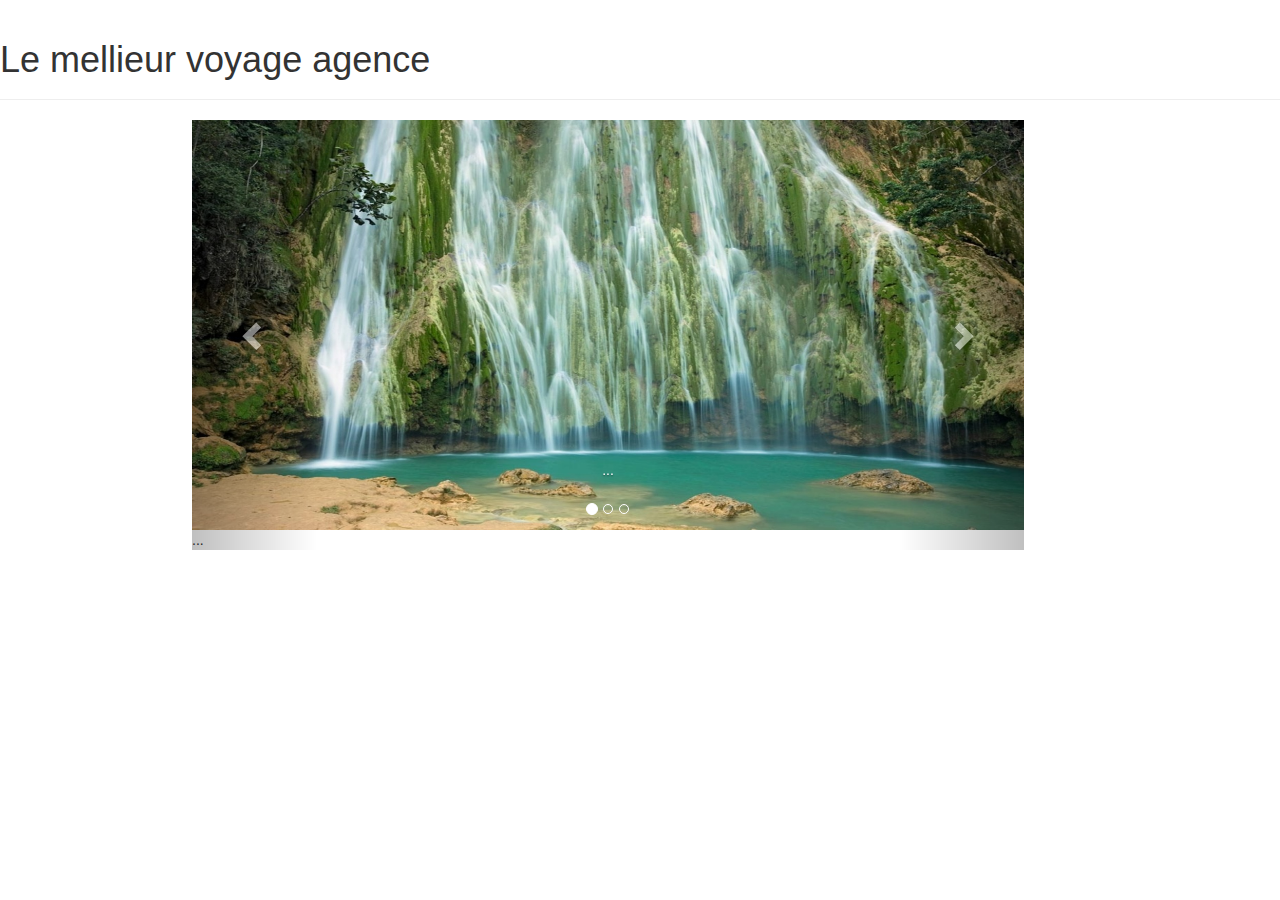
==== index.html @ 0f86f373 "Ajouté un carrousel pour slide des lieux images" ====
<!DOCTYPE html>
<html lang="en">
<head>
    <meta charset="UTF-8">
    <meta http-equiv="X-UA-Compatible" content="IE=edge">
    <meta name="viewport" content="width=device-width, initial-scale=1">

    <title>La Voyage Agence</title>
    <link href="./bootstrap-3.3.4-dist/css/bootstrap.min.css" rel="stylesheet">
    <script src="./scripts/jquery-1.11.3.min.js"></script>
    <script src = ./bootstrap-3.3.4-dist/js/bootstrap.min.js></script>
</head>
<body>
    <!--PAGE HEADER--> 
    <div class="page-header">
        <h1> Le mellieur voyage agence </h1>
    </div>

    <!--CAROUSEL-->
    <div id="carousel-example-generic" class="carousel slide" data-ride="carousel", style="height:90%;width:65%;margin-left:15%">
      <!-- Indicators -->
      <ol class="carousel-indicators">
        <li data-target="#carousel-example-generic" data-slide-to="0" class="active"></li>
        <li data-target="#carousel-example-generic" data-slide-to="1"></li>
        <li data-target="#carousel-example-generic" data-slide-to="2"></li>
      </ol>

      <!-- WRAPPER FOR SLIDES -->
      <div class="carousel-inner" role="listbox">
        <div class="item active">
          <img src="./images/Salto.El.Limon1.jpg" alt="...">
          <div class="carousel-caption">
            ...
          </div>
        </div>
        <!-- Los haitises-->
        <div class="item">
          <img src="./images/Los.Haitises1.jpeg" alt="...">
          <div class="carousel-caption">
            ...
          </div>
        </div>
        <!-- Bahia de las Aguilas-->
        <div class="item">
          <img src="./images/Bahia.De.Las.Aguilas1.jpg" alt="...">
          <div class="carousel-caption">
            ...
          </div>
        </div>

        ...
      </div>

      <!-- Controls -->
      <a class="left carousel-control" href="#carousel-example-generic" role="button" data-slide="prev">
        <span class="glyphicon glyphicon-chevron-left" aria-hidden="true"></span>
        <span class="sr-only">Previous</span>
      </a>
      <a class="right carousel-control" href="#carousel-example-generic" role="button" data-slide="next">
        <span class="glyphicon glyphicon-chevron-right" aria-hidden="true"></span>
        <span class="sr-only">Next</span>
      </a>
    </div>
</body>
</html>
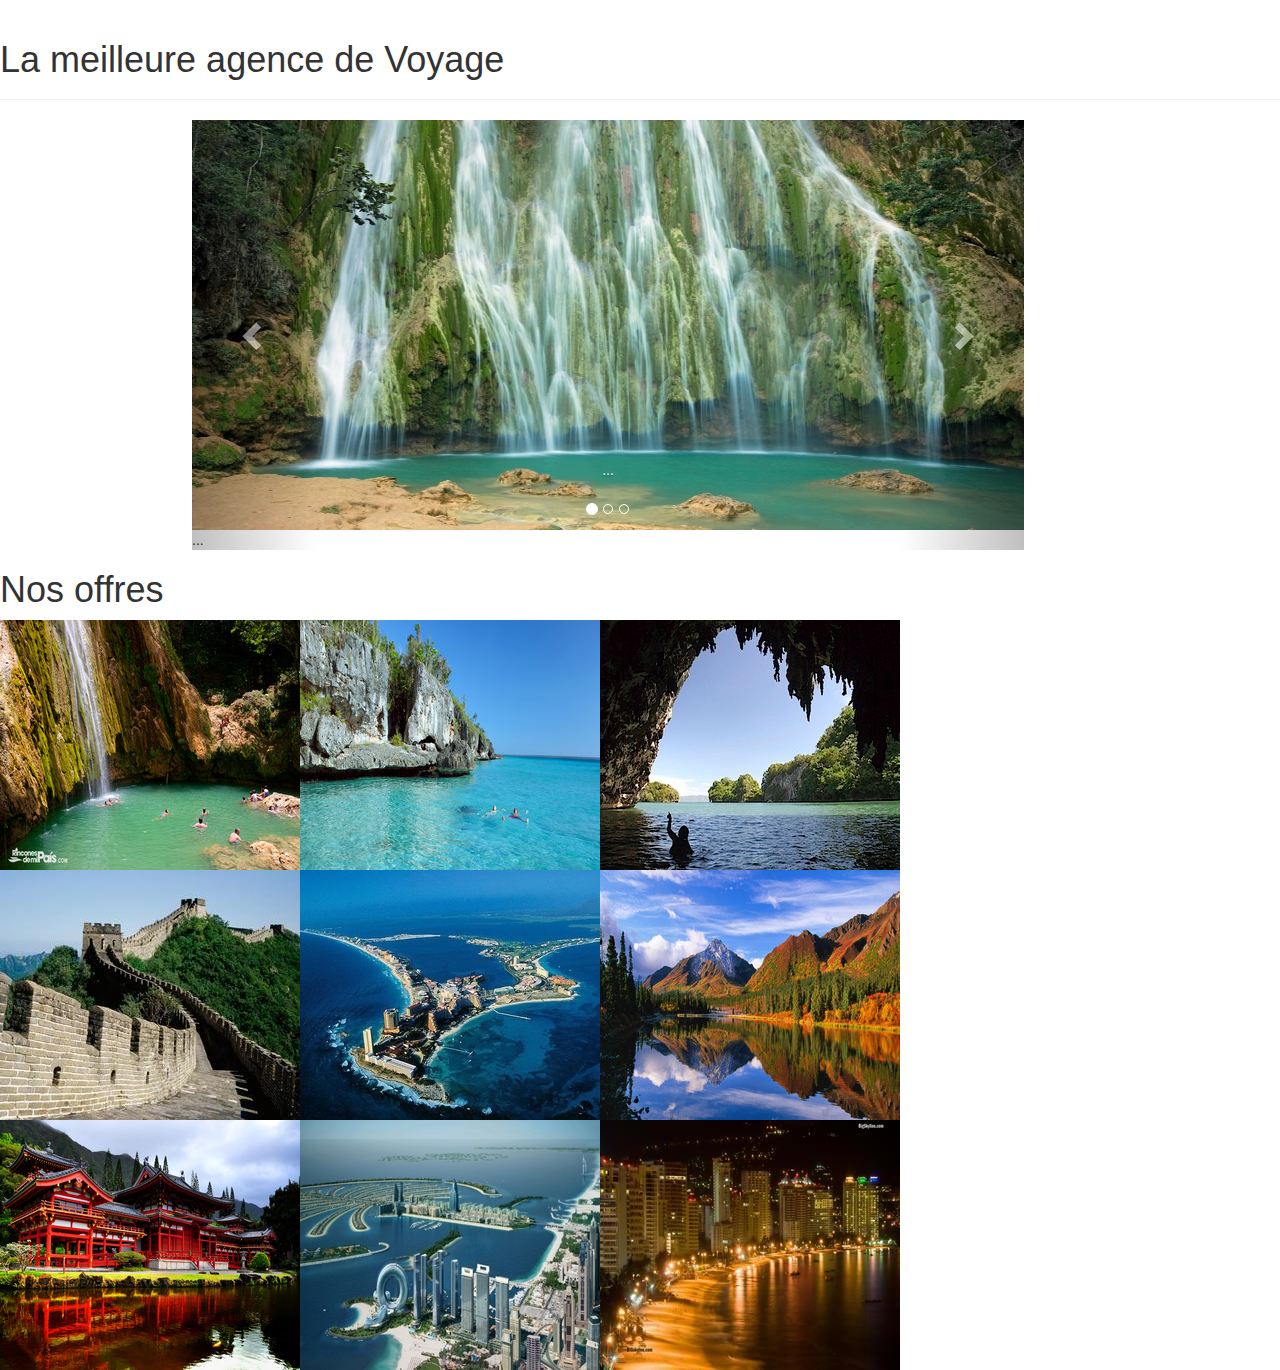
==== commit 71c62233: "Ajouté de la section des offres avec photos" ====
--- a/index.html
+++ b/index.html
@@ -13,7 +13,7 @@
 <body>
     <!--PAGE HEADER--> 
     <div class="page-header">
-        <h1> Le mellieur voyage agence </h1>
+        <h1> La meilleure agence de Voyage </h1>
     </div>
 
     <!--CAROUSEL-->
@@ -61,5 +61,28 @@
         <span class="sr-only">Next</span>
       </a>
     </div>
+
+    <!-- OFFERS-->
+   <h1>Nos offres</h1>
+    <div id="offers-container">
+        <table id="offers-table" cellspacing="20">
+            <tr>
+                <td class="offer"><a href=""><div><img src="./images/Salto.El.Limon.offer.jpg" alt=""></div></a></td>
+                <td class="offer"><a href=""><div><img src="./images/Bahia.de.las.aguilas.offer.jpg" alt=""></div></a></td>
+                <td class="offer"><a href=""><div><img src="./images/Los.Haitises.Offer.jpg" alt=""></div></a></td>
+            </tr>
+            <tr>
+                <td class="offer"><a href=""><div><img src="./images/China.jpg" alt=""></div></a></td>
+                <td class="offer"><a href=""><div><img src="./images/Cancun.jpg" alt=""></div></a></td>
+                <td class="offer"><a href=""><div><img src="./images/Alaska.jpg" alt=""></div></a></td>
+            </tr>
+            <tr>
+                <td class="offer"><a href=""><div><img src="./images/Japon.jpg" alt=""></div></a></td>
+                <td class="offer"><a href=""><div><img src="./images/Dubai.jpg" alt=""></div></a></td>
+                <td class="offer"><a href=""><div><img src="./images/Acapulco.jpg" alt=""></div></a></td>
+            </tr>
+        </table>
+    </div>
+
 </body>
 </html>
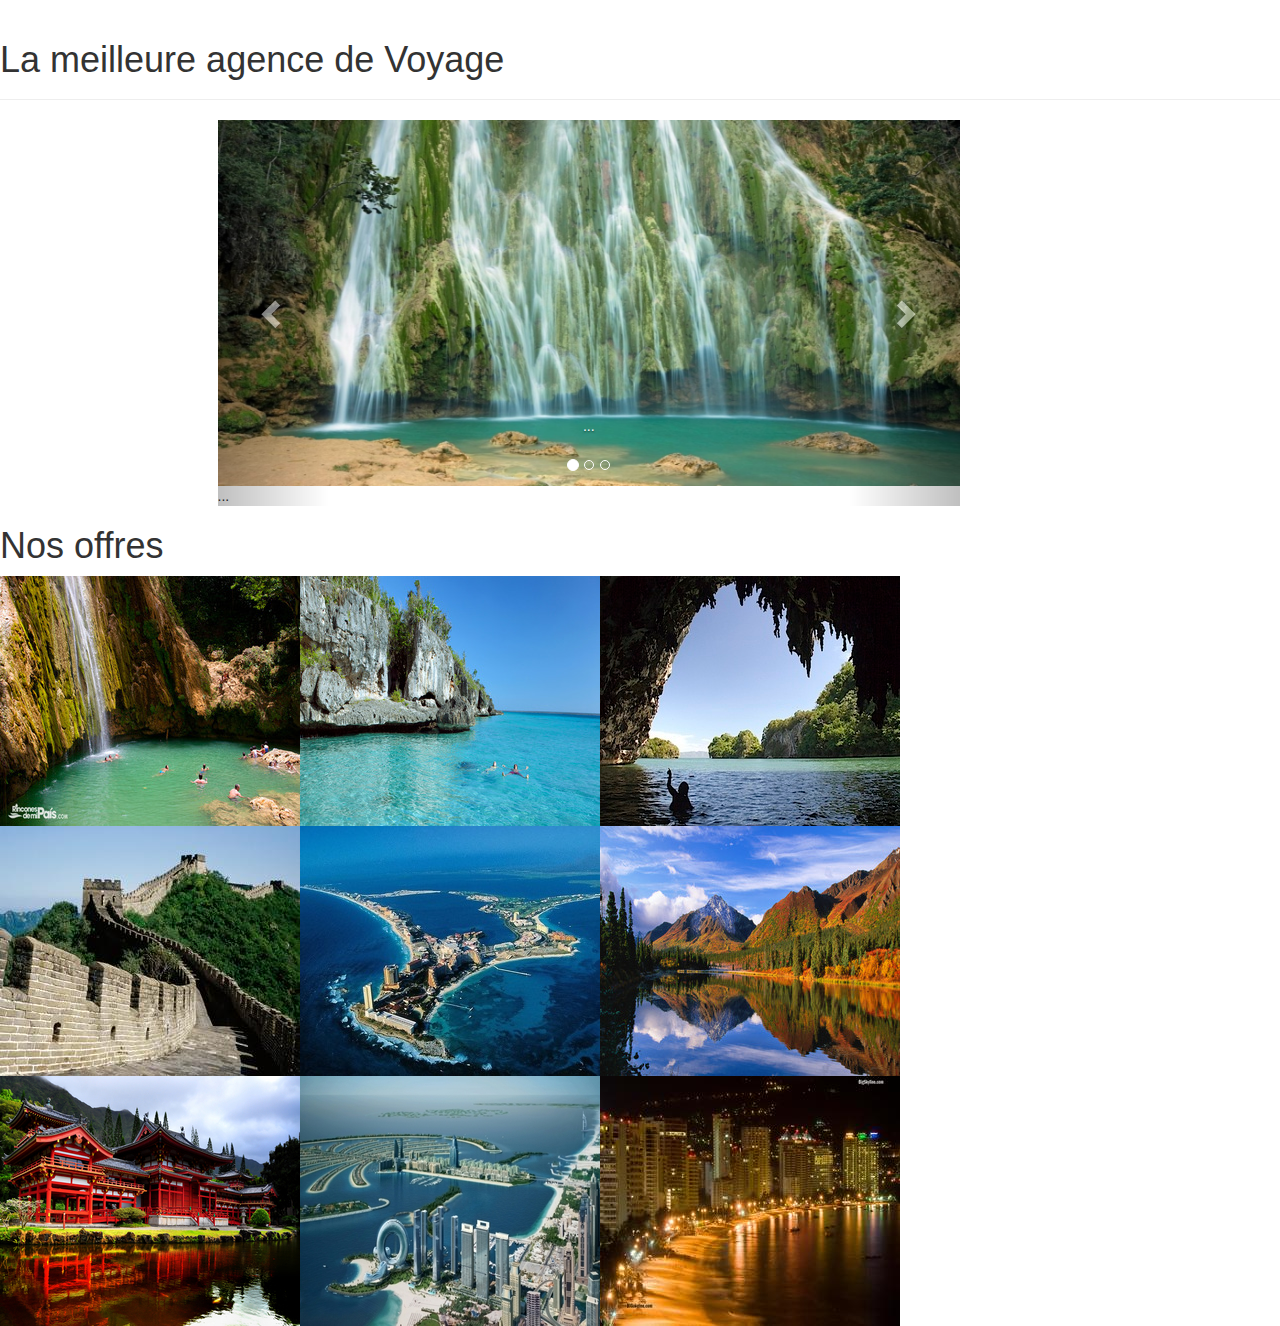
==== commit 19134f3d: "Ajouté un peu de comportement" ====
--- a/index.html
+++ b/index.html
@@ -7,17 +7,20 @@
 
     <title>La Voyage Agence</title>
     <link href="./bootstrap-3.3.4-dist/css/bootstrap.min.css" rel="stylesheet">
+    <link href="./stylesheets/lightbox.css" rel="stylesheet">
     <script src="./scripts/jquery-1.11.3.min.js"></script>
     <script src = ./bootstrap-3.3.4-dist/js/bootstrap.min.js></script>
+    <script src= "./scripts/ShowOffer.js"></script>
 </head>
 <body>
-    <!--PAGE HEADER--> 
+
+    <!--PAGE HEADER-->
     <div class="page-header">
         <h1> La meilleure agence de Voyage </h1>
     </div>
 
     <!--CAROUSEL-->
-    <div id="carousel-example-generic" class="carousel slide" data-ride="carousel", style="height:90%;width:65%;margin-left:15%">
+    <div id="carousel-example-generic" class="carousel slide" data-ride="carousel", style="height:90%;width:58%;margin-left:17%">
       <!-- Indicators -->
       <ol class="carousel-indicators">
         <li data-target="#carousel-example-generic" data-slide-to="0" class="active"></li>
@@ -62,14 +65,18 @@
       </a>
     </div>
 
+
     <!-- OFFERS-->
    <h1>Nos offres</h1>
+
+    <div id="lightbox-container" hidden></div>
+
     <div id="offers-container">
         <table id="offers-table" cellspacing="20">
             <tr>
-                <td class="offer"><a href=""><div><img src="./images/Salto.El.Limon.offer.jpg" alt=""></div></a></td>
-                <td class="offer"><a href=""><div><img src="./images/Bahia.de.las.aguilas.offer.jpg" alt=""></div></a></td>
-                <td class="offer"><a href=""><div><img src="./images/Los.Haitises.Offer.jpg" alt=""></div></a></td>
+                <td class="offer"><a href="javascript:void(0);"><div><img src="./images/Salto.El.Limon.offer.jpg" alt=""></div></a></td>
+                <td class="offer"><a href="javascript:void(0);"><div><img src="./images/Bahia.de.las.aguilas.offer.jpg" alt=""></div></a></td>
+                <td class="offer"><a href="javascript:void(0);"><div><img src="./images/Los.Haitises.Offer.jpg" alt=""></div></a></td>
             </tr>
             <tr>
                 <td class="offer"><a href=""><div><img src="./images/China.jpg" alt=""></div></a></td>
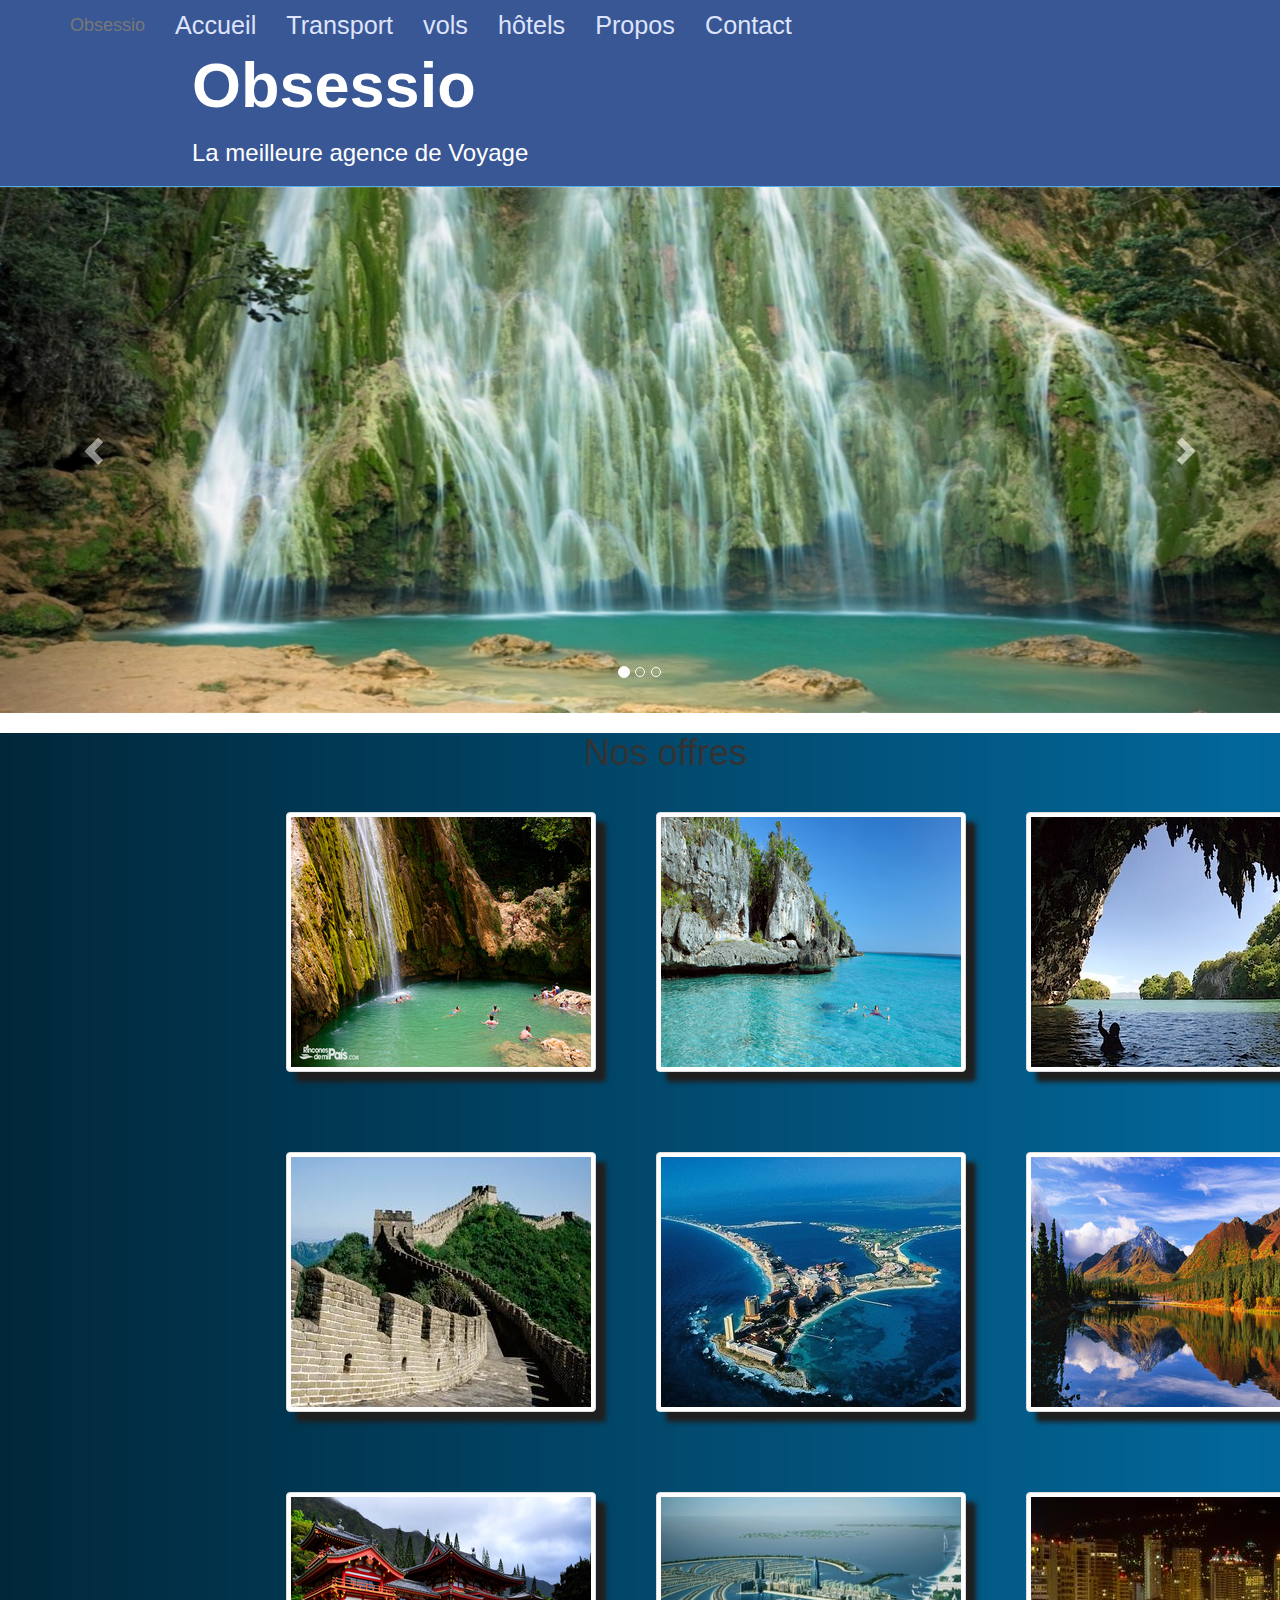
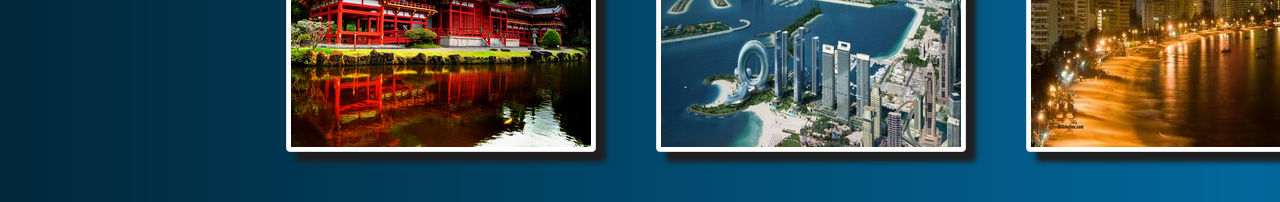
==== commit 94c25645: "Ajouté styles a la page d'accueil" ====
--- a/index.html
+++ b/index.html
@@ -6,87 +6,102 @@
     <meta name="viewport" content="width=device-width, initial-scale=1">
 
     <title>La Voyage Agence</title>
+
     <link href="./bootstrap-3.3.4-dist/css/bootstrap.min.css" rel="stylesheet">
     <link href="./stylesheets/lightbox.css" rel="stylesheet">
+    <link rel="stylesheet" href="./stylesheets/mainpage.css">
+
     <script src="./scripts/jquery-1.11.3.min.js"></script>
     <script src = ./bootstrap-3.3.4-dist/js/bootstrap.min.js></script>
     <script src= "./scripts/ShowOffer.js"></script>
 </head>
 <body>
-
+I   <!-- NAVAR-->
+    <nav class="navbar navbar-default navbar-fixed-top">
+        <div class="container">
+            <div class="navbar-header">
+                <a class="navbar-brand">Obsessio</a>
+            </div>
+            <div class="collapse navbar-collapse">
+                <ul class="nav navbar-nav">
+                    <li><a href="">Accueil</a></li>
+                    <li><a href="">Transport</a></li>
+                    <li><a href="">vols</a></li>
+                    <li><a href="">hôtels</a></li>
+                    <li><a href="">Propos</a></li>
+                    <li><a href="">Contact</a></li>
+                </ul>
+            </div>
+        </div>
+    </nav>
     <!--PAGE HEADER-->
     <div class="page-header">
-        <h1> La meilleure agence de Voyage </h1>
+        <h1> <strong> Obsessio </strong> </h1>
+        <h3> La meilleure agence de Voyage </h3>
     </div>
 
     <!--CAROUSEL-->
-    <div id="carousel-example-generic" class="carousel slide" data-ride="carousel", style="height:90%;width:58%;margin-left:17%">
-      <!-- Indicators -->
-      <ol class="carousel-indicators">
-        <li data-target="#carousel-example-generic" data-slide-to="0" class="active"></li>
-        <li data-target="#carousel-example-generic" data-slide-to="1"></li>
-        <li data-target="#carousel-example-generic" data-slide-to="2"></li>
-      </ol>
+    <div id="carousel-container">
+        <div id="carousel-example-generic" class="carousel slide" data-ride="carousel">
+          <!-- Indicators -->
+          <ol class="carousel-indicators">
+            <li data-target="#carousel-example-generic" data-slide-to="0" class="active"></li>
+            <li data-target="#carousel-example-generic" data-slide-to="1"></li>
+            <li data-target="#carousel-example-generic" data-slide-to="2"></li>
+          </ol>
 
-      <!-- WRAPPER FOR SLIDES -->
-      <div class="carousel-inner" role="listbox">
-        <div class="item active">
-          <img src="./images/Salto.El.Limon1.jpg" alt="...">
-          <div class="carousel-caption">
-            ...
+          <!-- WRAPPER FOR SLIDES -->
+          <div class="carousel-inner" role="listbox">
+            <div class="item active">
+              <img src="./images/Salto.El.Limon2.jpg" alt="...">
+            </div>
+            <!-- Los haitises-->
+            <div class="item">
+              <img src="./images/Los.Haitises2.jpeg" alt="...">
+            </div>
+            <!-- Bahia de las Aguilas-->
+            <div class="item">
+              <img src="./images/Bahia.De.Las.Aguilas2.jpg" alt="...">
+            </div>
           </div>
+
+          <!-- Controls -->
+          <a class="left carousel-control" href="#carousel-example-generic" role="button" data-slide="prev">
+            <span class="glyphicon glyphicon-chevron-left" aria-hidden="true"></span>
+            <span class="sr-only">Previous</span>
+          </a>
+          <a class="right carousel-control" href="#carousel-example-generic" role="button" data-slide="next">
+            <span class="glyphicon glyphicon-chevron-right" aria-hidden="true"></span>
+            <span class="sr-only">Next</span>
+          </a>
         </div>
-        <!-- Los haitises-->
-        <div class="item">
-          <img src="./images/Los.Haitises1.jpeg" alt="...">
-          <div class="carousel-caption">
-            ...
-          </div>
-        </div>
-        <!-- Bahia de las Aguilas-->
-        <div class="item">
-          <img src="./images/Bahia.De.Las.Aguilas1.jpg" alt="...">
-          <div class="carousel-caption">
-            ...
-          </div>
-        </div>
+    </div>
+    <!-- OFFERS-->
 
-        ...
-      </div>
-
-      <!-- Controls -->
-      <a class="left carousel-control" href="#carousel-example-generic" role="button" data-slide="prev">
-        <span class="glyphicon glyphicon-chevron-left" aria-hidden="true"></span>
-        <span class="sr-only">Previous</span>
-      </a>
-      <a class="right carousel-control" href="#carousel-example-generic" role="button" data-slide="next">
-        <span class="glyphicon glyphicon-chevron-right" aria-hidden="true"></span>
-        <span class="sr-only">Next</span>
-      </a>
+    <div id="lightbox-container" hidden>
+        <object width="400" height="400" id="embedded-content"></object>
     </div>
 
+    <div id="offers-container">
+        <h1>Nos offres</h1>
+        <table id="offers-table">
+            <tr>
+                <td class="offer" call="elimon.html"><a href="javascript:void(0);"><div><img class="thumbnail" src="./images/Salto.El.Limon.offer.jpg" alt=""></div></a></td>
+                <td class="offer" call="Bahia.De.Las.Aguilas.html"><a href="javascript:void(0);"><div>
+                            <img class="thumbnail" src="./images/Bahia.de.las.aguilas.offer.jpg" alt="">
+                </div></a></td>
 
-    <!-- OFFERS-->
-   <h1>Nos offres</h1>
-
-    <div id="lightbox-container" hidden></div>
-
-    <div id="offers-container">
-        <table id="offers-table" cellspacing="20">
-            <tr>
-                <td class="offer"><a href="javascript:void(0);"><div><img src="./images/Salto.El.Limon.offer.jpg" alt=""></div></a></td>
-                <td class="offer"><a href="javascript:void(0);"><div><img src="./images/Bahia.de.las.aguilas.offer.jpg" alt=""></div></a></td>
-                <td class="offer"><a href="javascript:void(0);"><div><img src="./images/Los.Haitises.Offer.jpg" alt=""></div></a></td>
+                <td class="offer" call="Los.Haitises.html"><a href="javascript:void(0);"><div><img class="thumbnail" src="./images/Los.Haitises.Offer.jpg" alt=""></div></a></td>
             </tr>
             <tr>
-                <td class="offer"><a href=""><div><img src="./images/China.jpg" alt=""></div></a></td>
-                <td class="offer"><a href=""><div><img src="./images/Cancun.jpg" alt=""></div></a></td>
-                <td class="offer"><a href=""><div><img src="./images/Alaska.jpg" alt=""></div></a></td>
+                <td class="offer"><a href=""><div><img class="thumbnail" src="./images/China.jpg" alt=""></div></a></td>
+                <td class="offer"><a href=""><div><img class="thumbnail" src="./images/Cancun.jpg" alt=""></div></a></td>
+                <td class="offer"><a href=""><div><img class="thumbnail" src="./images/Alaska.jpg" alt=""></div></a></td>
             </tr>
             <tr>
-                <td class="offer"><a href=""><div><img src="./images/Japon.jpg" alt=""></div></a></td>
-                <td class="offer"><a href=""><div><img src="./images/Dubai.jpg" alt=""></div></a></td>
-                <td class="offer"><a href=""><div><img src="./images/Acapulco.jpg" alt=""></div></a></td>
+                <td class="offer"><a href=""><div><img class="thumbnail" src="./images/Japon.jpg" alt=""></div></a></td>
+                <td class="offer"><a href=""><div><img class="thumbnail" src="./images/Dubai.jpg" alt=""></div></a></td>
+                <td class="offer"><a href=""><div><img class="thumbnail" src="./images/Acapulco.jpg" alt=""></div></a></td>
             </tr>
         </table>
     </div>
--- a/stylesheets/mainpage.css
+++ b/stylesheets/mainpage.css
@@ -0,0 +1,42 @@
+#offers-table {
+    background-color: transparent;
+    border-spacing: 2px;
+    margin-left: 20%;
+    width: 55%;
+}
+
+.offer{
+	padding: 30px;
+    width: 10px;
+}
+.page-header > h1 > strong {
+    font-size: 175%;
+}
+.page-header{
+    color: white;
+    background: #3A5795;
+    margin: 31px 0px 0px;
+    border-bottom: 1px solid #54AAEB;
+    padding-left: 15%;
+}
+#offers-container > h1{
+    margin-left: 45.6%;
+}
+#offers-container{
+    background: url("../images/back3.png") no-repeat;
+    height: 100%;
+}
+.thumbnail{
+    box-shadow: 10px 10px 5px #1F1F1F;
+}
+#carousel-example-generic{
+    width:100%;
+}
+.navbar-default .navbar-nav > li > a{
+    color: #DDE4FC;
+}
+.navbar-default{
+    background: #3A5795;
+    border-color: transparent;
+    font-size: 180%;
+}
